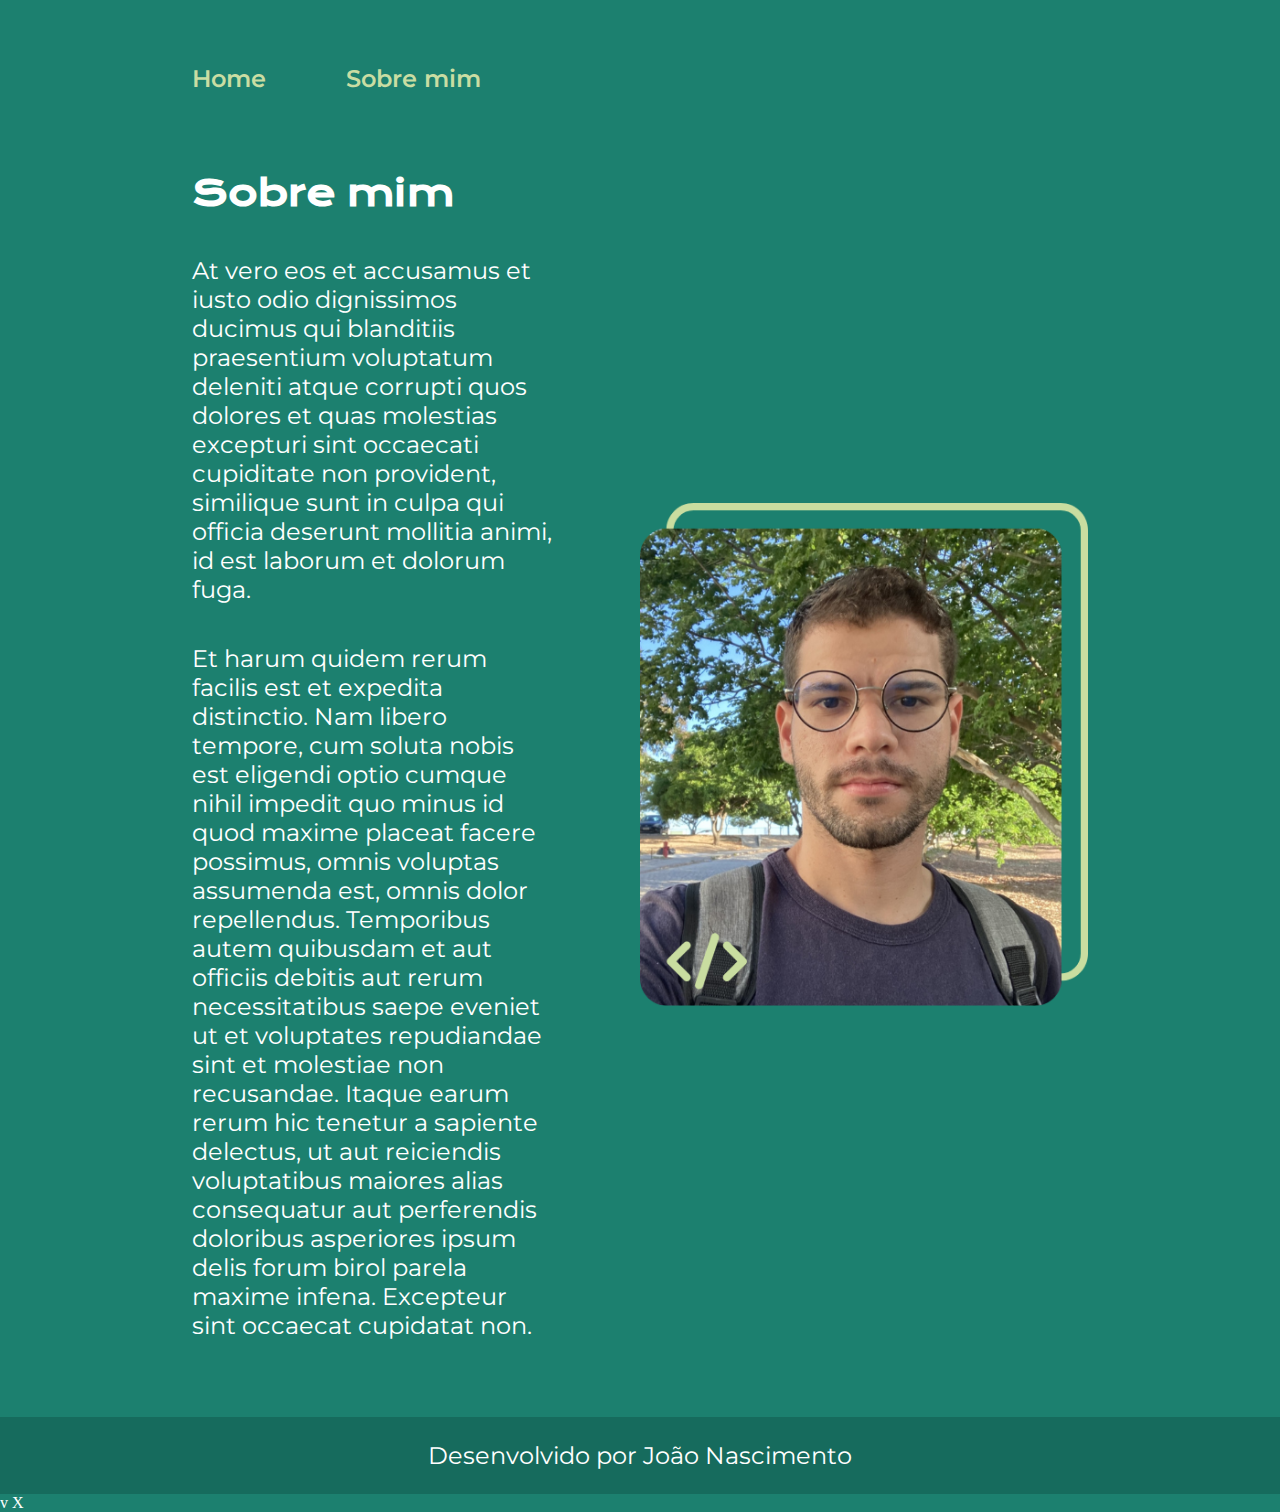
==== about.html @ ab08fd1f "Add files via upload" ====
<!DOCTYPE html>
<html lang="pt-br">
<head>
    <meta charset="UTF-8">
    <meta name="viewport" content="width=device-width, initial-scale=1.0">
    <title>Sobre mim</title>
    <link rel="stylesheet" href="./styles/style.css">
</head>
<body>
    <header class="cabecalho">
        <nav class="cabecalho__menu">
            <a class="cabecalho__menu__link" href="index.html">Home</a>
            <a class="cabecalho__menu__link" href="about.html">Sobre mim</a>
        </nav>
    </header>
    <main class="apresentacao">
        <section class="apresentacao__conteudo">
            <h1 class="apresentacao__conteudo__titulo">Sobre mim</h1>
            <p class="apresentacao__conteudo__texto">At vero eos et accusamus et iusto odio dignissimos ducimus qui blanditiis praesentium voluptatum deleniti atque corrupti quos dolores et quas molestias excepturi sint occaecati cupiditate non provident, similique sunt in culpa qui officia deserunt mollitia animi, id est laborum et dolorum fuga.</p>
            <p class="apresentacao__conteudo__texto">Et harum quidem rerum facilis est et expedita distinctio. Nam libero tempore, cum soluta nobis est eligendi optio cumque nihil impedit quo minus id quod maxime placeat facere possimus, omnis voluptas assumenda est, omnis dolor repellendus. Temporibus autem quibusdam et aut officiis debitis aut rerum necessitatibus saepe eveniet ut et voluptates repudiandae sint et molestiae non recusandae. Itaque earum rerum hic tenetur a sapiente delectus, ut aut reiciendis voluptatibus maiores alias consequatur aut perferendis doloribus asperiores ipsum delis forum birol parela maxime infena. Excepteur sint occaecat cupidatat non.</p>
        </section>
        <img class="apresentacao__imagem" src="./assets/vitor.png" alt="Foto de João Vitor">
    </main>
    <footer class="rodape">
        <p>Desenvolvido por João Nascimento</p>
    </footer>
</body>
</html>v    X
---- styles/style.css ----
@import url('https://fonts.googleapis.com/css2?family=Krona+One&family=Montserrat:wght@400;600&display=swap');

:root{
    --cor-primaria: #1C806F;
    --cor-secundaria: white;
    --cor-terceiaria: #C9DDA3;
    --cor-cuaternaria: #166B5D;

    --fonte-primaria: "Krona One", sans-serif;
    --fonte-secundaria: "Montserrat", sans-serif;
}

*{
    margin: 0;
    padding: 0;
}

body {
    box-sizing: border-box;
    background-color: var(--cor-primaria);
    color: var(--cor-secundaria);
}

.cabecalho{
    padding: 5% 0 0 15%;
}

.cabecalho__menu{
    display: flex;
    gap: 80px;
}

.cabecalho__menu__link{
    font-family: var(--fonte-secundaria);
    font-size: 1.5rem;
    font-weight: 600;
    color: var(--cor-terceiaria);
    text-decoration: none;
}

.apresentacao{
    padding:  6% 15%;
    display: flex;
    align-items: center;
    justify-content: space-between;
    gap: 88px;
}

.apresentacao__conteudo{
    width: 50%;
    display: flex;
    flex-direction: column;
    gap: 40px;
}

.apresentacao__conteudo__titulo{
    font-size: 2.25rem;
    font-family: var(--fonte-primaria); 
}

.titulo-destaque {
    color: var(--cor-terceiaria);
}

.apresentacao__conteudo__texto{
    font-size: 1.5rem;
    font-family: var(--fonte-secundaria);
}

.apresentacao__links{
    display: flex;
    flex-direction: column;
    align-items: center;
    justify-content: space-between;
    gap: 32px;
}

.apresentacao__links__subtitulo{
    font-family: var(--fonte-primaria);
    font-weight: 400;
    font-size: 1.5rem;
}

.apresentacao__links__navegacao{
    display: flex;
    justify-content: center;
    align-items: center;
    gap: 16px;
    width: 50%;
    text-align: center;
    border: 2px solid var(--cor-terceiaria);
    border-radius: 8px;
    padding: 21.5px 0;
    color: var(--cor-secundaria);
    font-size: 1.5rem;
    font-family: var(--fonte-secundaria);
    font-weight: 600;
    text-decoration: none;
}

.apresentacao__links__link:hover{
    background-color: var(--cor-cuaternaria);
}

.apresentacao__imagem{
    width: 50%;
}

.rodape{
    background-color: var(--cor-cuaternaria);
    color: var(--cor-secundaria);
    padding: 24px;
    text-align: center;
    font-family: var(--fonte-secundaria);
    font-size: 1.5rem;
    font-weight: 400;

}

@media(max-width: 1200px){
    .cabecalho{
        padding: 10%;
    }

    .cabecalho__menu{
        justify-content: center;
    }

    .apresentacao{
        padding: 5%;
        flex-direction: column-reverse;
        gap: 80px;
    }

    .apresentacao__conteudo{
        width: auto;
    }
}
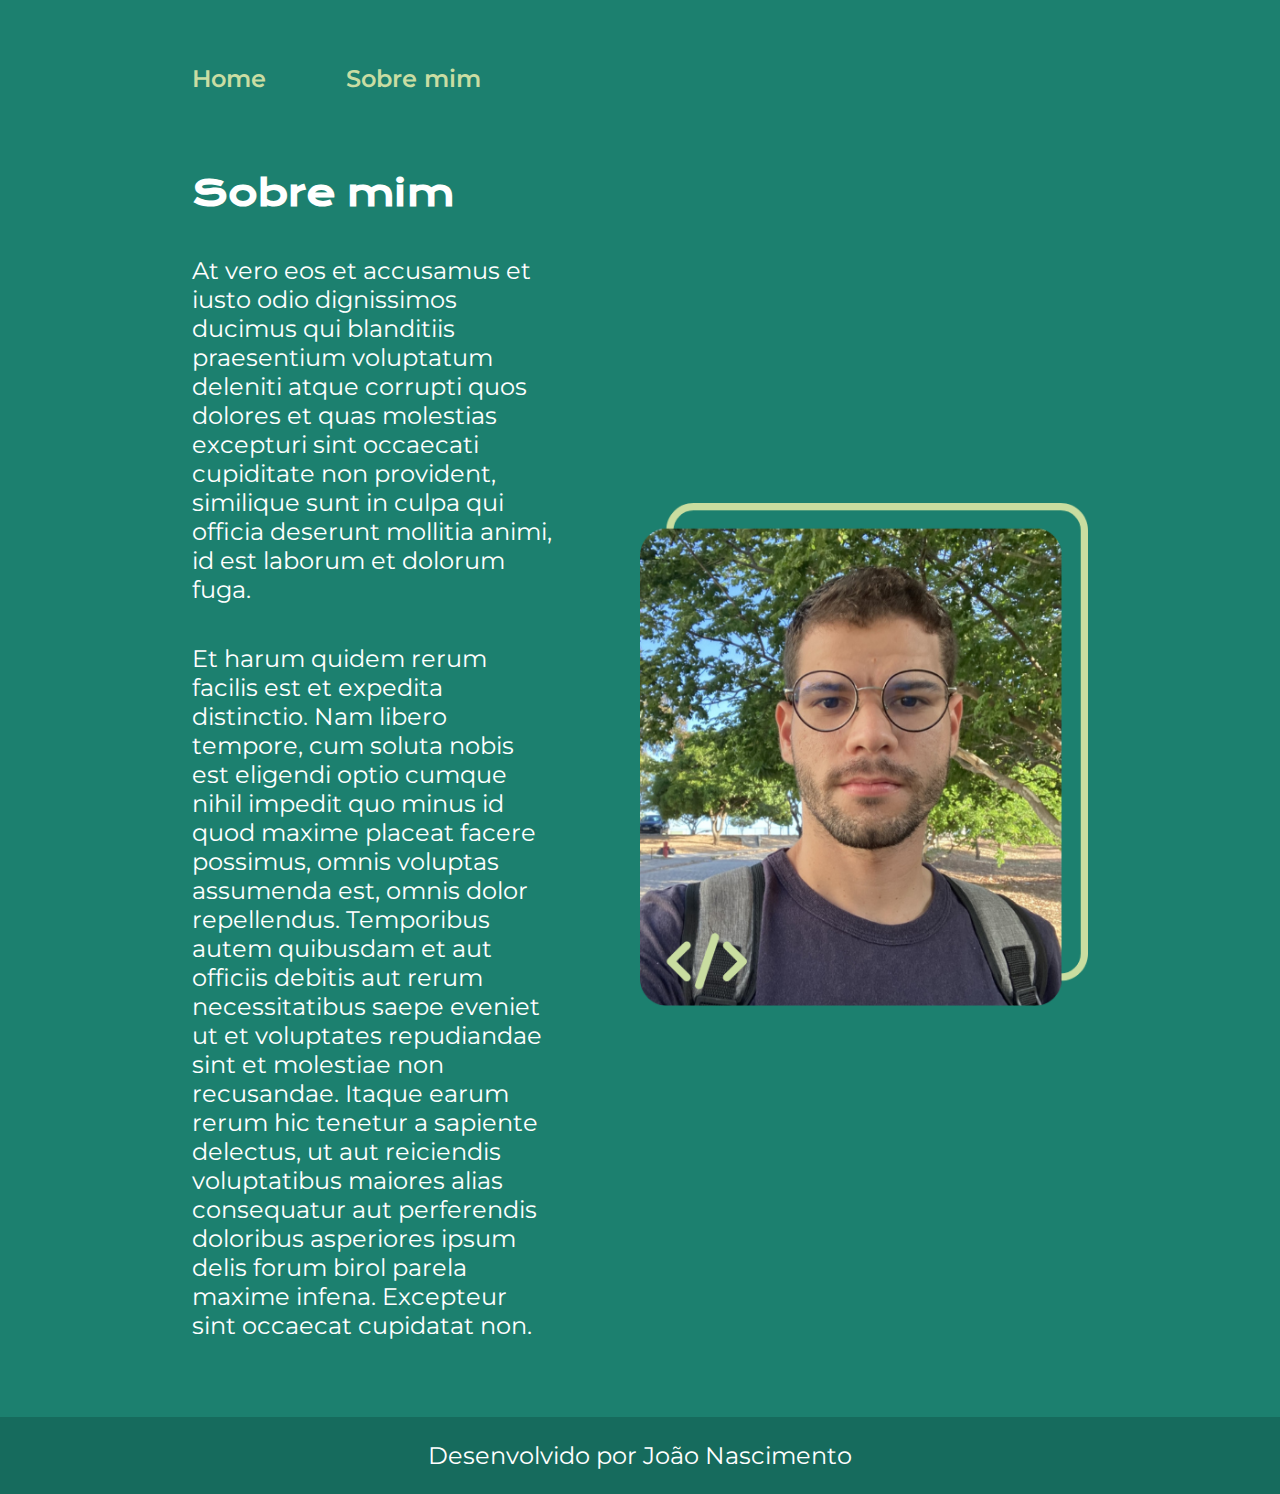
==== commit 6b5284b7: "Update about.html" ====
--- a/about.html
+++ b/about.html
@@ -25,4 +25,4 @@
         <p>Desenvolvido por João Nascimento</p>
     </footer>
 </body>
-</html>v    X +</html>
